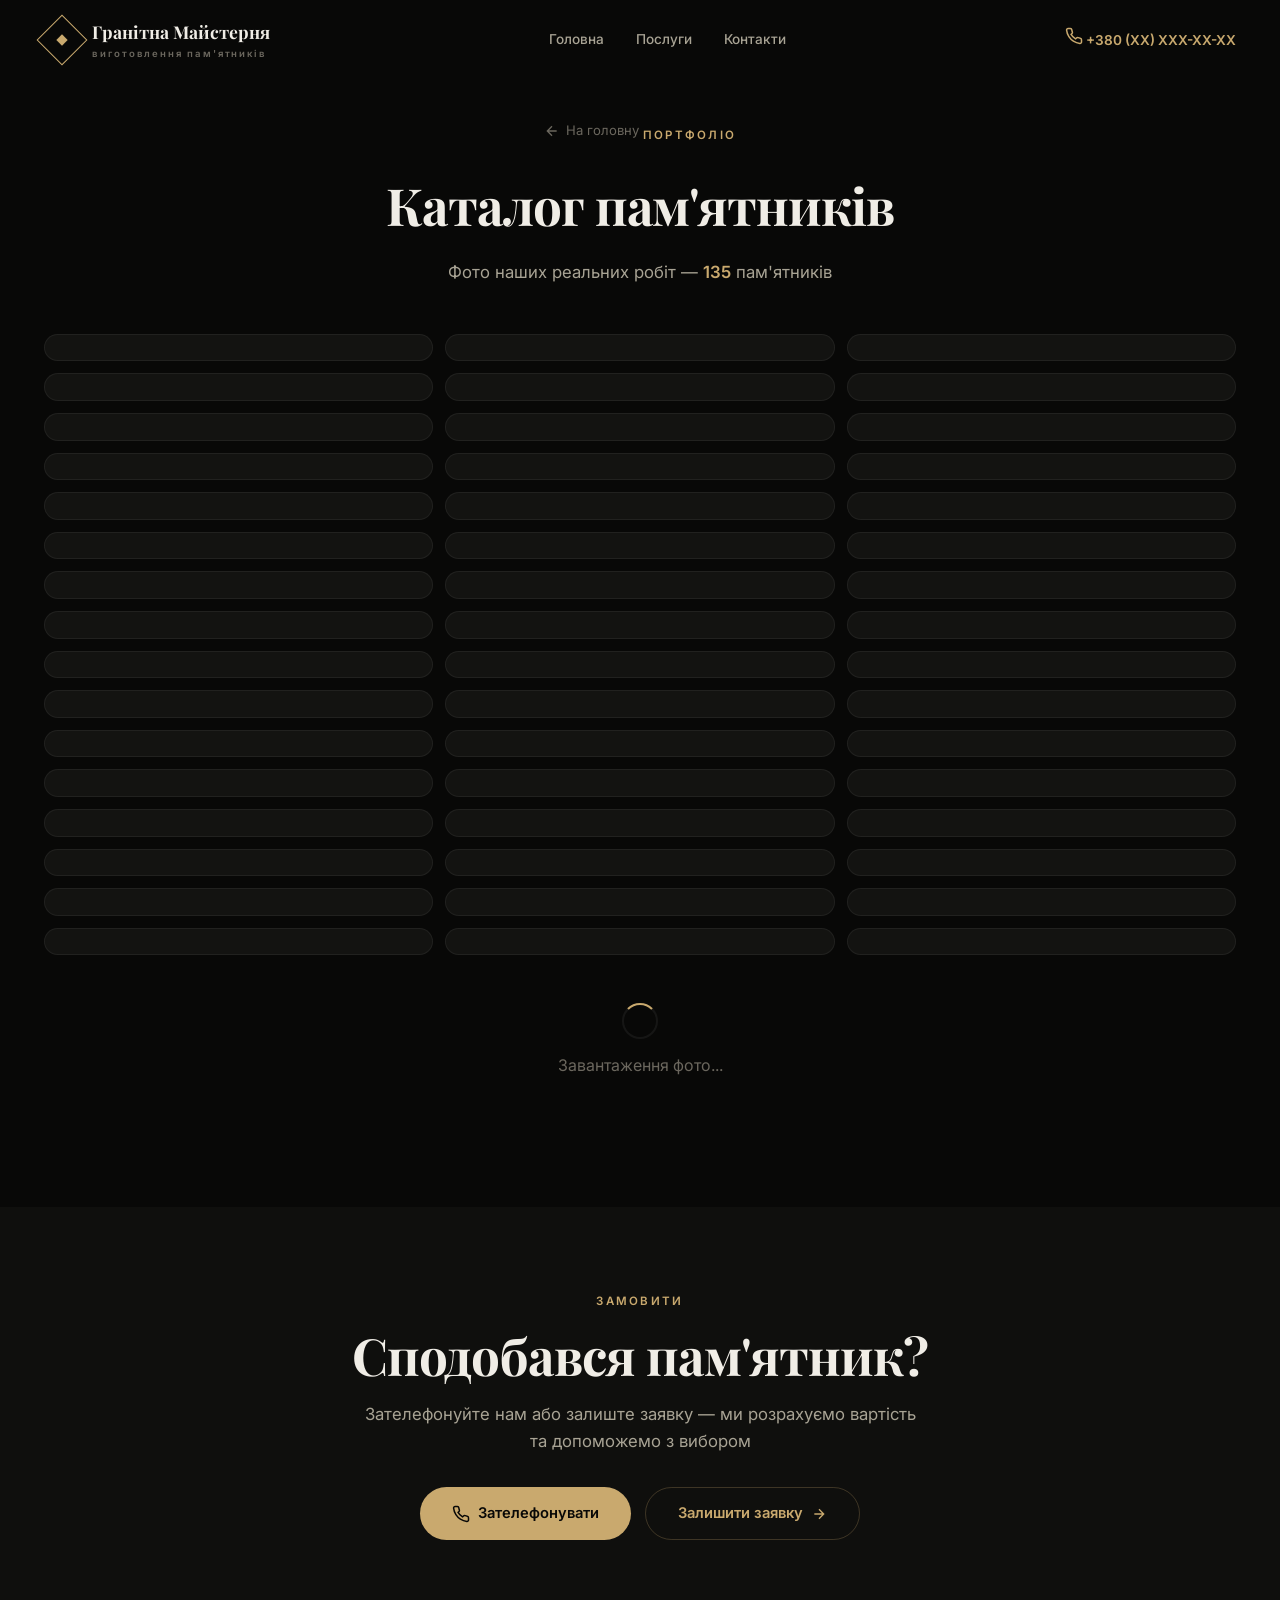
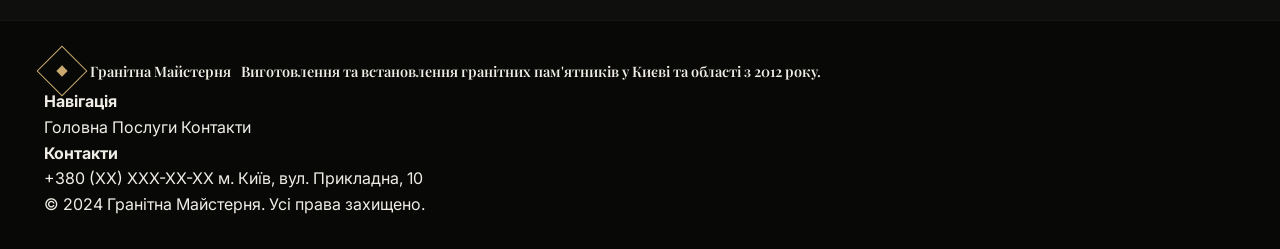
==== catalog.html @ f9597685 "Initial commit: Гранітна Майстерня website Landing page + catalog for granite monument workshop in K" ====
<!DOCTYPE html>
<html lang="uk">
<head>
  <meta charset="UTF-8">
  <meta name="viewport" content="width=device-width, initial-scale=1.0">
  <meta name="description" content="Каталог гранітних пам'ятників — фото реальних робіт гранітної майстерні у Києві. Одинарні, подвійні, меморіальні комплекси.">
  <title>Каталог пам'ятників — Гранітна Майстерня Київ</title>

  <link rel="preconnect" href="https://fonts.googleapis.com">
  <link rel="preconnect" href="https://fonts.gstatic.com" crossorigin>
  <link href="https://fonts.googleapis.com/css2?family=Playfair+Display:wght@400;500;600;700&family=Inter:wght@300;400;500;600&display=swap" rel="stylesheet">

  <link rel="stylesheet" href="css/style.css">
  <link rel="stylesheet" href="css/catalog.css">
</head>
<body>

  <!-- SCROLL PROGRESS -->
  <div class="scroll-progress" id="scrollProgress"></div>

  <!-- HEADER -->
  <header class="header scrolled" id="header">
    <div class="container header__inner">
      <a href="index.html" class="header__logo">
        <div class="header__logo-diamond"><span></span></div>
        <div class="header__logo-text">
          <span class="header__logo-name">Гранітна Майстерня</span>
          <span class="header__logo-sub">виготовлення пам'ятників</span>
        </div>
      </a>

      <nav class="header__nav" id="nav">
        <a href="index.html" class="header__link">Головна</a>
        <a href="index.html#services" class="header__link">Послуги</a>
        <a href="index.html#contacts" class="header__link">Контакти</a>
      </nav>

      <a href="tel:+380XXXXXXXXX" class="header__phone">
        <div class="header__phone-pulse"></div>
        <svg width="18" height="18" viewBox="0 0 24 24" fill="none" stroke="currentColor" stroke-width="2"><path d="M22 16.92v3a2 2 0 01-2.18 2 19.79 19.79 0 01-8.63-3.07 19.5 19.5 0 01-6-6 19.79 19.79 0 01-3.07-8.67A2 2 0 014.11 2h3a2 2 0 012 1.72c.127.96.361 1.903.7 2.81a2 2 0 01-.45 2.11L8.09 9.91a16 16 0 006 6l1.27-1.27a2 2 0 012.11-.45c.907.339 1.85.573 2.81.7A2 2 0 0122 16.92z"/></svg>
        <span>+380 (XX) XXX-XX-XX</span>
      </a>

      <button class="header__burger" id="burger" aria-label="Меню">
        <span></span><span></span><span></span>
      </button>
    </div>
  </header>

  <!-- CATALOG HERO -->
  <section class="cat-hero">
    <div class="container">
      <div class="cat-hero__inner">
        <a href="index.html" class="cat-hero__back">
          <svg width="16" height="16" viewBox="0 0 24 24" fill="none" stroke="currentColor" stroke-width="2"><path d="M19 12H5M12 19l-7-7 7-7"/></svg>
          На головну
        </a>
        <div class="section__tag">Портфоліо</div>
        <h1 class="cat-hero__title">Каталог пам'ятників</h1>
        <p class="cat-hero__text">Фото наших реальних робіт — <span id="totalCount">0</span> пам'ятників</p>
      </div>
    </div>
  </section>

  <!-- CATALOG GRID -->
  <section class="cat-grid-section">
    <div class="container">
      <div class="cat-grid" id="catalogGrid">
        <!-- Images loaded from catalog-data.js -->
      </div>

      <div class="cat-loading" id="catalogLoading">
        <div class="cat-spinner"></div>
        <p>Завантаження фото...</p>
      </div>
    </div>
  </section>

  <!-- CTA -->
  <section class="cat-cta section section--dark">
    <div class="container" style="text-align: center;">
      <div class="section__header">
        <span class="section__tag">Замовити</span>
        <h2 class="section__title">Сподобався пам'ятник?</h2>
        <p class="section__subtitle">Зателефонуйте нам або залиште заявку — ми розрахуємо вартість та допоможемо з вибором</p>
      </div>
      <div style="display: flex; gap: 14px; justify-content: center; flex-wrap: wrap;">
        <a href="tel:+380XXXXXXXXX" class="btn btn--primary btn--glow">
          <svg width="18" height="18" viewBox="0 0 24 24" fill="none" stroke="currentColor" stroke-width="2"><path d="M22 16.92v3a2 2 0 01-2.18 2 19.79 19.79 0 01-8.63-3.07 19.5 19.5 0 01-6-6 19.79 19.79 0 01-3.07-8.67A2 2 0 014.11 2h3a2 2 0 012 1.72c.127.96.361 1.903.7 2.81a2 2 0 01-.45 2.11L8.09 9.91a16 16 0 006 6l1.27-1.27a2 2 0 012.11-.45c.907.339 1.85.573 2.81.7A2 2 0 0122 16.92z"/></svg>
          Зателефонувати
        </a>
        <a href="index.html#contacts" class="btn btn--outline">
          Залишити заявку
          <svg width="16" height="16" viewBox="0 0 24 24" fill="none" stroke="currentColor" stroke-width="2"><path d="M5 12h14M12 5l7 7-7 7"/></svg>
        </a>
      </div>
    </div>
  </section>

  <!-- LIGHTBOX -->
  <div class="lightbox" id="lightbox">
    <button class="lightbox__close" id="lbClose" aria-label="Закрити">
      <svg width="24" height="24" viewBox="0 0 24 24" fill="none" stroke="currentColor" stroke-width="2"><path d="M18 6L6 18M6 6l12 12"/></svg>
    </button>
    <button class="lightbox__nav lightbox__nav--prev" id="lbPrev" aria-label="Попереднє">
      <svg width="24" height="24" viewBox="0 0 24 24" fill="none" stroke="currentColor" stroke-width="2"><path d="M19 12H5M12 19l-7-7 7-7"/></svg>
    </button>
    <button class="lightbox__nav lightbox__nav--next" id="lbNext" aria-label="Наступне">
      <svg width="24" height="24" viewBox="0 0 24 24" fill="none" stroke="currentColor" stroke-width="2"><path d="M5 12h14M12 5l7 7-7 7"/></svg>
    </button>
    <div class="lightbox__body">
      <img src="" alt="" id="lbImg">
      <div class="lightbox__counter" id="lbCounter"></div>
    </div>
  </div>

  <!-- FOOTER -->
  <footer class="footer">
    <div class="container">
      <div class="footer__top">
        <div class="footer__brand">
          <div class="header__logo-diamond"><span></span></div>
          <span class="footer__name">Гранітна Майстерня</span>
          <p class="footer__desc">Виготовлення та встановлення гранітних пам'ятників у Києві та області з 2012 року.</p>
        </div>
        <div class="footer__nav">
          <h4>Навігація</h4>
          <a href="index.html">Головна</a>
          <a href="index.html#services">Послуги</a>
          <a href="index.html#contacts">Контакти</a>
        </div>
        <div class="footer__contact">
          <h4>Контакти</h4>
          <a href="tel:+380XXXXXXXXX">+380 (XX) XXX-XX-XX</a>
          <span>м. Київ, вул. Прикладна, 10</span>
        </div>
      </div>
      <div class="footer__bottom">
        <p>&copy; 2024 Гранітна Майстерня. Усі права захищено.</p>
      </div>
    </div>
  </footer>

  <!-- BACK TO TOP -->
  <button class="back-to-top" id="backToTop" aria-label="Нагору">
    <svg width="20" height="20" viewBox="0 0 24 24" fill="none" stroke="currentColor" stroke-width="2"><path d="M18 15l-6-6-6 6"/></svg>
  </button>

  <script src="js/catalog-data.js"></script>
  <script src="js/catalog.js"></script>
</body>
</html>
---- css/style.css ----
/* =============================================
   GRANITE WORKSHOP — MAIN STYLES
   Dark theme + gold accents
   ============================================= */

/* --- RESET & BASE --- */
*,*::before,*::after{box-sizing:border-box;margin:0;padding:0}

:root {
  --font-h: 'Playfair Display', Georgia, serif;
  --font-b: 'Inter', system-ui, sans-serif;

  --bg:       #080807;
  --bg-2:     #0f0f0d;
  --bg-card:  #131311;
  --bg-card-hover: #1a1a17;

  --gold:     #c9a96e;
  --gold-dim: #a3884e;
  --gold-glow: rgba(201,169,110,0.15);

  --text:     #f0ede6;
  --text-2:   #a8a394;
  --text-3:   #6b675e;

  --border:   rgba(255,255,255,0.06);
  --border-2: rgba(201,169,110,0.25);

  --radius:    10px;
  --radius-lg: 16px;
  --radius-xl: 24px;

  --ease: cubic-bezier(0.16,1,0.3,1);
}

html {
  scroll-behavior: smooth;
  -webkit-text-size-adjust: 100%;
  scroll-padding-top: 80px;
}

body {
  font-family: var(--font-b);
  background: var(--bg);
  color: var(--text);
  line-height: 1.6;
  -webkit-font-smoothing: antialiased;
  overflow-x: hidden;
}

a { color: inherit; text-decoration: none; }
img { display: block; max-width: 100%; }
button { font: inherit; cursor: pointer; border: none; background: none; color: inherit; }
ul,ol { list-style: none; }

.container {
  width: 100%;
  max-width: 1240px;
  margin: 0 auto;
  padding: 0 24px;
}

em { font-style: italic; color: var(--gold); }

/* --- SCROLL PROGRESS --- */
.scroll-progress {
  position: fixed;
  top: 0;
  left: 0;
  height: 2px;
  width: 0;
  background: linear-gradient(90deg, var(--gold), var(--gold-dim));
  z-index: 10000;
  transition: width 0.1s linear;
}

/* --- BUTTONS --- */
.btn {
  display: inline-flex;
  align-items: center;
  gap: 8px;
  font-family: var(--font-b);
  font-size: 0.92rem;
  font-weight: 600;
  padding: 14px 32px;
  border-radius: 60px;
  transition: all 0.35s var(--ease);
  white-space: nowrap;
}

.btn--primary {
  background: var(--gold);
  color: #080807;
}
.btn--primary:hover {
  background: #d4b87a;
  transform: translateY(-2px);
  box-shadow: 0 8px 30px rgba(201,169,110,0.3);
}

.btn--outline {
  border: 1px solid var(--border-2);
  color: var(--gold);
  background: transparent;
}
.btn--outline:hover {
  background: var(--gold-glow);
  border-color: var(--gold);
  transform: translateY(-2px);
}

.btn--full { width: 100%; justify-content: center; }

/* --- SECTION COMMONS --- */
.section {
  padding: 100px 0;
}

.section--dark {
  background: var(--bg-2);
}

.section__header {
  text-align: center;
  margin-bottom: 64px;
}

.section__tag {
  display: inline-block;
  font-size: 0.72rem;
  font-weight: 600;
  letter-spacing: 0.2em;
  color: var(--gold);
  margin-bottom: 16px;
  text-transform: uppercase;
}

.section__tag-inline {
  display: inline-block;
  font-size: 0.72rem;
  font-weight: 600;
  letter-spacing: 0.2em;
  color: var(--gold);
  margin-bottom: 12px;
  text-transform: uppercase;
}

.section__title {
  font-family: var(--font-h);
  font-size: clamp(2rem, 4.5vw, 3.2rem);
  font-weight: 700;
  line-height: 1.15;
  letter-spacing: -0.02em;
}

.section__title--left { text-align: left; }

.section__subtitle {
  max-width: 560px;
  margin: 16px auto 0;
  color: var(--text-2);
  font-size: 1.05rem;
}

/* --- REVEAL ANIMATION --- */
.reveal {
  opacity: 0;
  transform: translateY(30px);
  transition: opacity 0.7s var(--ease), transform 0.7s var(--ease);
}
.reveal.visible {
  opacity: 1;
  transform: translateY(0);
}

/* =============================================
   HEADER
   ============================================= */
.header {
  position: fixed;
  top: 0;
  left: 0;
  right: 0;
  z-index: 1000;
  padding: 18px 0;
  transition: all 0.35s var(--ease);
}

.header.scrolled {
  padding: 10px 0;
  background: rgba(8,8,7,0.85);
  backdrop-filter: blur(20px);
  border-bottom: 1px solid var(--border);
}

.header__inner {
  display: flex;
  align-items: center;
  justify-content: space-between;
}

.header__logo {
  display: flex;
  align-items: center;
  gap: 12px;
}

.header__logo-diamond {
  width: 36px;
  height: 36px;
  border: 1.5px solid var(--gold);
  transform: rotate(45deg);
  display: flex;
  align-items: center;
  justify-content: center;
  flex-shrink: 0;
}
.header__logo-diamond span {
  width: 8px;
  height: 8px;
  background: var(--gold);
}

.header__logo-name {
  display: block;
  font-family: var(--font-h);
  font-size: 1.1rem;
  font-weight: 700;
}

.header__logo-sub {
  display: block;
  font-size: 0.6rem;
  letter-spacing: 0.2em;
  color: var(--text-3);
  font-weight: 600;
}

.header__nav {
  display: flex;
  gap: 32px;
}

.header__link {
  font-size: 0.85rem;
  font-weight: 500;
  color: var(--text-2);
  transition: color 0.3s;
  position: relative;
}
.header__link::after {
  content: '';
  position: absolute;
  bottom: -4px;
  left: 0;
  width: 0;
  height: 1px;
  background: var(--gold);
  transition: width 0.3s var(--ease);
}
.header__link:hover { color: var(--text); }
.header__link:hover::after { width: 100%; }

.header__phone {
  font-size: 0.85rem;
  font-weight: 600;
  color: var(--gold);
  transition: opacity 0.3s;
}
.header__phone:hover { opacity: 0.8; }

.header__burger {
  display: none;
  flex-direction: column;
  gap: 5px;
  width: 28px;
  z-index: 1001;
}
.header__burger span {
  display: block;
  height: 1.5px;
  background: var(--text);
  transition: all 0.35s var(--ease);
  transform-origin: center;
}
.header__burger.active span:nth-child(1) {
  transform: translateY(6.5px) rotate(45deg);
}
.header__burger.active span:nth-child(2) { opacity: 0; }
.header__burger.active span:nth-child(3) {
  transform: translateY(-6.5px) rotate(-45deg);
}

/* =============================================
   HERO
   ============================================= */
.hero {
  position: relative;
  min-height: 100vh;
  display: flex;
  align-items: center;
  padding: 120px 0 80px;
  overflow: hidden;
}

.hero__bg {
  position: absolute;
  inset: 0;
  z-index: 0;
}

.hero__grain {
  position: absolute;
  inset: 0;
  background-image: url("data:image/svg+xml,%3Csvg viewBox='0 0 256 256' xmlns='http://www.w3.org/2000/svg'%3E%3Cfilter id='noise'%3E%3CfeTurbulence type='fractalNoise' baseFrequency='0.9' numOctaves='4' stitchTiles='stitch'/%3E%3C/filter%3E%3Crect width='100%25' height='100%25' filter='url(%23noise)' opacity='0.03'/%3E%3C/svg%3E");
  opacity: 0.5;
}

.hero__glow {
  position: absolute;
  border-radius: 50%;
  filter: blur(120px);
}
.hero__glow--1 {
  width: 500px;
  height: 500px;
  background: rgba(201,169,110,0.06);
  top: 10%;
  left: -10%;
}
.hero__glow--2 {
  width: 400px;
  height: 400px;
  background: rgba(201,169,110,0.04);
  bottom: 10%;
  right: -5%;
}

.hero__inner {
  position: relative;
  z-index: 1;
  display: grid;
  grid-template-columns: 1fr 1fr;
  gap: 64px;
  align-items: center;
}

.hero__badge {
  display: inline-flex;
  align-items: center;
  gap: 10px;
  font-size: 0.68rem;
  font-weight: 600;
  letter-spacing: 0.18em;
  color: var(--gold);
  padding: 10px 20px;
  border: 1px solid var(--border-2);
  border-radius: 60px;
  margin-bottom: 28px;
  background: rgba(201,169,110,0.04);
}

.hero__badge-diamond { font-size: 0.55rem; }

.hero__title {
  font-family: var(--font-h);
  font-size: clamp(2.6rem, 5.5vw, 4.2rem);
  font-weight: 700;
  line-height: 1.1;
  letter-spacing: -0.02em;
  margin-bottom: 24px;
}

.hero__text {
  font-size: 1.08rem;
  color: var(--text-2);
  max-width: 520px;
  margin-bottom: 36px;
  line-height: 1.7;
}

.hero__actions {
  display: flex;
  gap: 16px;
  flex-wrap: wrap;
  margin-bottom: 48px;
}

.hero__stats {
  display: flex;
  align-items: center;
  gap: 32px;
}

.hero__stat { text-align: left; }

.hero__stat-num {
  font-family: var(--font-h);
  font-size: 2rem;
  font-weight: 700;
  color: var(--gold);
}

.hero__stat-plus {
  font-family: var(--font-h);
  font-size: 1.2rem;
  color: var(--gold);
}

.hero__stat-label {
  display: block;
  font-size: 0.78rem;
  color: var(--text-3);
  margin-top: 2px;
}

.hero__stat-divider {
  width: 1px;
  height: 40px;
  background: var(--border);
}

.hero__image {
  position: relative;
}

.hero__image img {
  width: 100%;
  border-radius: var(--radius-xl);
  object-fit: cover;
  max-height: 600px;
}

.hero__image-badge {
  position: absolute;
  bottom: 20px;
  left: 20px;
  right: 20px;
  display: flex;
  align-items: center;
  gap: 12px;
  padding: 16px 20px;
  background: rgba(8,8,7,0.8);
  backdrop-filter: blur(16px);
  border: 1px solid var(--border);
  border-radius: var(--radius-lg);
  font-size: 0.78rem;
}
.hero__image-badge strong {
  display: block;
  font-size: 0.7rem;
  letter-spacing: 0.12em;
  color: var(--gold);
  margin-bottom: 2px;
}
.hero__image-badge span {
  color: var(--text-2);
  font-size: 0.75rem;
}

.hero__scroll {
  position: absolute;
  bottom: 30px;
  left: 50%;
  transform: translateX(-50%);
  display: flex;
  flex-direction: column;
  align-items: center;
  gap: 8px;
  font-size: 0.6rem;
  letter-spacing: 0.2em;
  color: var(--text-3);
}
.hero__scroll-line {
  width: 1px;
  height: 40px;
  background: linear-gradient(to bottom, var(--gold), transparent);
  animation: scrollPulse 2s ease-in-out infinite;
}
@keyframes scrollPulse {
  0%,100% { opacity: 0.3; }
  50% { opacity: 1; }
}

/* =============================================
   MARQUEE TICKER
   ============================================= */
.marquee {
  padding: 20px 0;
  border-top: 1px solid var(--border);
  border-bottom: 1px solid var(--border);
  overflow: hidden;
  background: var(--bg);
}

.marquee__track {
  display: flex;
  gap: 40px;
  align-items: center;
  white-space: nowrap;
  animation: marqueeScroll 30s linear infinite;
  width: max-content;
}

.marquee__track span {
  font-size: 0.75rem;
  font-weight: 600;
  letter-spacing: 0.18em;
  color: var(--text-3);
  text-transform: uppercase;
  flex-shrink: 0;
}

.marquee__dot {
  color: var(--gold) !important;
  font-size: 0.5rem !important;
}

@keyframes marqueeScroll {
  0% { transform: translateX(0); }
  100% { transform: translateX(-50%); }
}

/* =============================================
   ADVANTAGES
   ============================================= */
.advantages__grid {
  display: grid;
  grid-template-columns: repeat(4, 1fr);
  gap: 20px;
}

.advantages__card {
  padding: 36px 28px;
  background: var(--bg-card);
  border: 1px solid var(--border);
  border-radius: var(--radius-lg);
  transition: all 0.4s var(--ease);
  position: relative;
  overflow: hidden;
}

.advantages__card:hover {
  border-color: var(--border-2);
  transform: translateY(-4px);
  box-shadow: 0 12px 40px rgba(0,0,0,0.3);
}

.advantages__num {
  font-size: 0.7rem;
  color: var(--text-3);
  letter-spacing: 0.15em;
  margin-bottom: 20px;
}

.advantages__icon {
  width: 48px;
  height: 48px;
  display: flex;
  align-items: center;
  justify-content: center;
  border: 1px solid var(--border-2);
  border-radius: var(--radius);
  margin-bottom: 20px;
  color: var(--gold);
  font-size: 0.9rem;
  background: var(--gold-glow);
}

.advantages__card h3 {
  font-family: var(--font-h);
  font-size: 1.15rem;
  font-weight: 600;
  margin-bottom: 10px;
}

.advantages__card p {
  font-size: 0.88rem;
  color: var(--text-2);
  line-height: 1.6;
}

/* =============================================
   QUIZ
   ============================================= */
.quiz__box {
  max-width: 680px;
  margin: 0 auto;
  background: var(--bg-card);
  border: 1px solid var(--border);
  border-radius: var(--radius-xl);
  padding: 48px 40px;
}

.quiz__progress {
  display: flex;
  justify-content: space-between;
  margin-bottom: 8px;
}

.quiz__progress-label,
.quiz__progress-pct {
  font-size: 0.72rem;
  font-weight: 600;
  letter-spacing: 0.15em;
  color: var(--text-3);
}

.quiz__bar {
  height: 3px;
  background: var(--border);
  border-radius: 3px;
  margin-bottom: 40px;
  overflow: hidden;
}

.quiz__bar-fill {
  height: 100%;
  width: 0%;
  background: var(--gold);
  border-radius: 3px;
  transition: width 0.5s var(--ease);
}

.quiz__step { display: none; }
.quiz__step.active { display: block; }

.quiz__question {
  font-family: var(--font-h);
  font-size: 1.5rem;
  font-weight: 600;
  margin-bottom: 28px;
  text-align: center;
}

.quiz__options {
  display: flex;
  flex-direction: column;
  gap: 12px;
}

.quiz__option {
  display: flex;
  align-items: center;
  justify-content: space-between;
  padding: 18px 24px;
  background: var(--bg-2);
  border: 1px solid var(--border);
  border-radius: var(--radius-lg);
  text-align: left;
  transition: all 0.3s var(--ease);
}
.quiz__option:hover {
  border-color: var(--border-2);
  background: rgba(201,169,110,0.06);
}
.quiz__option:hover svg {
  color: var(--gold);
  transform: translateX(4px);
}
.quiz__option svg {
  color: var(--text-3);
  flex-shrink: 0;
  transition: all 0.3s var(--ease);
}

.quiz__option strong {
  display: block;
  font-size: 0.95rem;
  margin-bottom: 2px;
}
.quiz__option span {
  font-size: 0.8rem;
  color: var(--text-3);
}

.quiz__form {
  max-width: 420px;
  margin: 0 auto;
  display: flex;
  flex-direction: column;
  gap: 20px;
}

/* --- FORM --- */
.form__group label {
  display: block;
  font-size: 0.82rem;
  font-weight: 500;
  color: var(--text-2);
  margin-bottom: 8px;
}
.form__group label span {
  color: var(--text-3);
  font-weight: 400;
}

.form__group input,
.form__group textarea {
  width: 100%;
  padding: 14px 18px;
  background: var(--bg-2);
  border: 1px solid var(--border);
  border-radius: var(--radius);
  color: var(--text);
  font-family: var(--font-b);
  font-size: 0.92rem;
  transition: border-color 0.3s;
  outline: none;
}
.form__group input:focus,
.form__group textarea:focus {
  border-color: var(--gold);
}
.form__group input::placeholder,
.form__group textarea::placeholder {
  color: var(--text-3);
}
.form__group textarea { resize: vertical; }

/* =============================================
   CATALOG SECTION
   ============================================= */
.catalog__header {
  display: flex;
  justify-content: space-between;
  align-items: flex-end;
  gap: 32px;
  margin-bottom: 48px;
}

.catalog__desc {
  max-width: 400px;
  font-size: 0.95rem;
  color: var(--text-2);
  text-align: right;
}

.catalog__grid {
  display: grid;
  grid-template-columns: repeat(3, 1fr);
  gap: 20px;
}

.catalog__card {
  position: relative;
  background: var(--bg-card);
  border: 1px solid var(--border);
  border-radius: var(--radius-lg);
  overflow: hidden;
  transition: all 0.4s var(--ease);
}
.catalog__card:hover {
  border-color: var(--border-2);
  transform: translateY(-4px);
  box-shadow: 0 12px 40px rgba(0,0,0,0.3);
}

.catalog__card-num {
  position: absolute;
  top: 16px;
  left: 16px;
  font-family: var(--font-h);
  font-size: 0.75rem;
  color: var(--gold);
  font-weight: 600;
  z-index: 2;
}

.catalog__card-img {
  overflow: hidden;
  aspect-ratio: 4/3;
}
.catalog__card-img img {
  width: 100%;
  height: 100%;
  object-fit: cover;
  transition: transform 0.5s var(--ease);
}
.catalog__card:hover .catalog__card-img img {
  transform: scale(1.06);
}

.catalog__card-bottom {
  padding: 20px;
  display: flex;
  justify-content: space-between;
  align-items: center;
  gap: 16px;
}

.catalog__card-bottom h3 {
  font-family: var(--font-h);
  font-size: 1.05rem;
  font-weight: 600;
  margin-bottom: 4px;
}

.catalog__card-bottom p {
  font-size: 0.8rem;
  color: var(--text-3);
}

.catalog__card-arrow {
  flex-shrink: 0;
  width: 40px;
  height: 40px;
  display: flex;
  align-items: center;
  justify-content: center;
  border: 1px solid var(--border);
  border-radius: 50%;
  color: var(--text-3);
  transition: all 0.3s var(--ease);
}
.catalog__card:hover .catalog__card-arrow {
  border-color: var(--gold);
  color: var(--gold);
  background: var(--gold-glow);
}

/* =============================================
   PROCESS
   ============================================= */
.process__steps {
  display: grid;
  grid-template-columns: repeat(4, 1fr);
  gap: 24px;
}

.process__step-top {
  display: flex;
  align-items: center;
  margin-bottom: 24px;
}

.process__step-circle {
  width: 52px;
  height: 52px;
  border: 1px solid var(--border-2);
  border-radius: 50%;
  display: flex;
  align-items: center;
  justify-content: center;
  font-family: var(--font-h);
  font-size: 0.9rem;
  font-weight: 700;
  color: var(--gold);
  flex-shrink: 0;
  background: var(--gold-glow);
}

.process__step-line {
  flex: 1;
  height: 1px;
  background: var(--border);
  margin-left: 16px;
}

.process__step h3 {
  font-family: var(--font-h);
  font-size: 1.15rem;
  font-weight: 600;
  margin-bottom: 10px;
}

.process__step p {
  font-size: 0.88rem;
  color: var(--text-2);
  line-height: 1.6;
}

/* =============================================
   GALLERY
   ============================================= */
.gallery__grid {
  display: grid;
  grid-template-columns: repeat(4, 1fr);
  grid-auto-rows: 220px;
  gap: 12px;
}

.gallery__item {
  border-radius: var(--radius-lg);
  overflow: hidden;
  position: relative;
}
.gallery__item img {
  width: 100%;
  height: 100%;
  object-fit: cover;
  transition: transform 0.5s var(--ease);
}
.gallery__item:hover img {
  transform: scale(1.06);
}

.gallery__item--tall {
  grid-row: span 2;
}

.gallery__cta {
  text-align: center;
  margin-top: 48px;
}

/* =============================================
   PRICING
   ============================================= */
.pricing__grid {
  display: grid;
  grid-template-columns: repeat(3, 1fr);
  gap: 24px;
  align-items: start;
}

.pricing__card {
  background: var(--bg-card);
  border: 1px solid var(--border);
  border-radius: var(--radius-xl);
  padding: 40px 32px;
  transition: all 0.4s var(--ease);
  position: relative;
}
.pricing__card:hover {
  border-color: var(--border-2);
  transform: translateY(-4px);
}

.pricing__card--popular {
  border-color: var(--gold);
  background: rgba(201,169,110,0.04);
}

.pricing__badge {
  position: absolute;
  top: -12px;
  left: 50%;
  transform: translateX(-50%);
  padding: 6px 20px;
  background: var(--gold);
  color: #080807;
  font-size: 0.65rem;
  font-weight: 700;
  letter-spacing: 0.15em;
  border-radius: 60px;
  white-space: nowrap;
}

.pricing__card h3 {
  font-family: var(--font-h);
  font-size: 1.4rem;
  font-weight: 700;
  margin-bottom: 8px;
}

.pricing__desc {
  font-size: 0.88rem;
  color: var(--text-2);
  margin-bottom: 24px;
}

.pricing__price {
  font-size: 1rem;
  color: var(--text-2);
  margin-bottom: 28px;
  padding-bottom: 28px;
  border-bottom: 1px solid var(--border);
}
.pricing__price strong {
  font-family: var(--font-h);
  font-size: 2.4rem;
  font-weight: 700;
  color: var(--gold);
  margin: 0 4px;
}
.pricing__from {
  font-size: 0.82rem;
  color: var(--text-3);
}

.pricing__list {
  margin-bottom: 32px;
  display: flex;
  flex-direction: column;
  gap: 14px;
}
.pricing__list li {
  font-size: 0.9rem;
  color: var(--text-2);
  padding-left: 24px;
  position: relative;
}
.pricing__list li::before {
  content: '\25C6';
  position: absolute;
  left: 0;
  color: var(--gold);
  font-size: 0.5rem;
  top: 5px;
}

.pricing__note {
  text-align: center;
  margin-top: 40px;
  font-size: 0.85rem;
  color: var(--text-3);
}

/* =============================================
   REVIEWS
   ============================================= */
.reviews__grid {
  display: grid;
  grid-template-columns: repeat(3, 1fr);
  gap: 24px;
}

.reviews__card {
  background: var(--bg-card);
  border: 1px solid var(--border);
  border-radius: var(--radius-lg);
  padding: 32px 28px;
  transition: all 0.4s var(--ease);
}
.reviews__card:hover {
  border-color: var(--border-2);
  transform: translateY(-3px);
}

.reviews__card-top {
  display: flex;
  justify-content: space-between;
  align-items: center;
  margin-bottom: 20px;
}

.reviews__stars {
  color: var(--gold);
  font-size: 0.85rem;
  letter-spacing: 2px;
}

.reviews__quote {
  font-family: var(--font-h);
  font-size: 3rem;
  color: var(--gold);
  line-height: 1;
  opacity: 0.3;
}

.reviews__text {
  font-size: 0.92rem;
  color: var(--text-2);
  line-height: 1.7;
  margin-bottom: 24px;
}

.reviews__author {
  display: flex;
  align-items: center;
  gap: 14px;
}

.reviews__avatar {
  width: 42px;
  height: 42px;
  border-radius: 50%;
  background: var(--gold-glow);
  border: 1px solid var(--border-2);
  display: flex;
  align-items: center;
  justify-content: center;
  font-family: var(--font-h);
  font-weight: 700;
  color: var(--gold);
  font-size: 0.95rem;
}

.reviews__author strong {
  display: block;
  font-size: 0.88rem;
}
.reviews__author span {
  font-size: 0.78rem;
  color: var(--text-3);
}

/* =============================================
   FAQ
   ============================================= */
.faq__list {
  max-width: 780px;
  margin: 0 auto;
}

.faq__item {
  border-bottom: 1px solid var(--border);
}

.faq__question {
  width: 100%;
  padding: 24px 0;
  display: flex;
  justify-content: space-between;
  align-items: center;
  gap: 16px;
  text-align: left;
  font-size: 1.02rem;
  font-weight: 500;
  transition: color 0.3s;
}
.faq__question:hover { color: var(--gold); }

.faq__icon {
  width: 24px;
  height: 24px;
  position: relative;
  flex-shrink: 0;
}
.faq__icon span {
  position: absolute;
  background: var(--text-2);
  transition: all 0.35s var(--ease);
}
.faq__icon span:first-child {
  width: 14px;
  height: 1.5px;
  top: 50%;
  left: 50%;
  transform: translate(-50%,-50%);
}
.faq__icon span:last-child {
  width: 1.5px;
  height: 14px;
  top: 50%;
  left: 50%;
  transform: translate(-50%,-50%);
}

.faq__item.open .faq__icon span:last-child {
  transform: translate(-50%,-50%) rotate(90deg);
  opacity: 0;
}

.faq__answer {
  max-height: 0;
  overflow: hidden;
  transition: max-height 0.4s var(--ease), padding 0.4s var(--ease);
}
.faq__item.open .faq__answer {
  max-height: 200px;
}
.faq__answer p {
  padding-bottom: 24px;
  font-size: 0.92rem;
  color: var(--text-2);
  line-height: 1.7;
}

/* =============================================
   CONTACTS
   ============================================= */
.contacts__grid {
  display: grid;
  grid-template-columns: 1fr 1fr;
  gap: 64px;
  align-items: start;
}

.contacts__text {
  font-size: 1rem;
  color: var(--text-2);
  margin: 20px 0 36px;
  line-height: 1.7;
}

.contacts__item {
  display: flex;
  gap: 16px;
  align-items: flex-start;
  margin-bottom: 20px;
}

.contacts__item-icon {
  width: 40px;
  height: 40px;
  display: flex;
  align-items: center;
  justify-content: center;
  border: 1px solid var(--border);
  border-radius: var(--radius);
  color: var(--gold);
  font-size: 0.7rem;
  flex-shrink: 0;
}

.contacts__item strong {
  display: block;
  font-size: 0.82rem;
  font-weight: 600;
  margin-bottom: 2px;
}
.contacts__item span {
  font-size: 0.85rem;
  color: var(--text-2);
}
.contacts__item a {
  font-size: 1rem;
  color: var(--gold);
  font-weight: 600;
  transition: opacity 0.3s;
}
.contacts__item a:hover { opacity: 0.8; }

.contacts__messengers {
  display: flex;
  gap: 10px;
  margin-bottom: 24px;
}

.contacts__messenger {
  padding: 8px 20px;
  border: 1px solid var(--border);
  border-radius: 60px;
  font-size: 0.8rem;
  font-weight: 500;
  color: var(--text-2);
  transition: all 0.3s var(--ease);
}
.contacts__messenger:hover {
  border-color: var(--border-2);
  color: var(--gold);
  background: var(--gold-glow);
}

.contacts__form-wrap {
  background: var(--bg-card);
  border: 1px solid var(--border);
  border-radius: var(--radius-xl);
  padding: 40px 36px;
}

.contacts__form-wrap h3 {
  font-family: var(--font-h);
  font-size: 1.3rem;
  font-weight: 600;
  margin-bottom: 6px;
}

.contacts__form-sub {
  font-size: 0.85rem;
  color: var(--text-3);
  margin-bottom: 28px;
}

.contacts__form {
  display: flex;
  flex-direction: column;
  gap: 20px;
}

.contacts__privacy {
  font-size: 0.72rem;
  color: var(--text-3);
  text-align: center;
  margin-top: 4px;
}

/* =============================================
   FOOTER
   ============================================= */
.footer {
  padding: 32px 0;
  border-top: 1px solid var(--border);
}

.footer__inner {
  display: flex;
  justify-content: space-between;
  align-items: center;
  flex-wrap: wrap;
  gap: 16px;
}

.footer__brand {
  display: flex;
  align-items: center;
  gap: 10px;
  font-family: var(--font-h);
  font-size: 0.9rem;
  font-weight: 600;
}

.footer__diamond {
  color: var(--gold);
  font-size: 0.7rem;
}

.footer__copy {
  font-size: 0.78rem;
  color: var(--text-3);
}

.footer__phone {
  font-size: 0.85rem;
  font-weight: 600;
  color: var(--gold);
  transition: opacity 0.3s;
}
.footer__phone:hover { opacity: 0.8; }

/* =============================================
   BACK TO TOP
   ============================================= */
.back-to-top {
  position: fixed;
  bottom: 30px;
  right: 30px;
  width: 48px;
  height: 48px;
  display: flex;
  align-items: center;
  justify-content: center;
  border-radius: 50%;
  background: rgba(8,8,7,0.8);
  backdrop-filter: blur(12px);
  border: 1px solid var(--border);
  color: var(--gold);
  z-index: 500;
  opacity: 0;
  visibility: hidden;
  transform: translateY(20px);
  transition: all 0.35s var(--ease);
}

.back-to-top.visible {
  opacity: 1;
  visibility: visible;
  transform: translateY(0);
}

.back-to-top:hover {
  border-color: var(--gold);
  background: var(--gold-glow);
}

/* =============================================
   RESPONSIVE
   ============================================= */

@media (max-width: 1024px) {
  .hero__inner { grid-template-columns: 1fr; gap: 40px; }
  .hero__image { max-width: 480px; margin: 0 auto; }
  .hero__content { text-align: center; }
  .hero__text { margin-left: auto; margin-right: auto; }
  .hero__actions { justify-content: center; }
  .hero__stats { justify-content: center; }

  .advantages__grid { grid-template-columns: repeat(2, 1fr); }
  .process__steps { grid-template-columns: repeat(2, 1fr); }
  .catalog__grid { grid-template-columns: repeat(2, 1fr); }
  .pricing__grid { grid-template-columns: 1fr; max-width: 440px; margin: 0 auto; }
  .reviews__grid { grid-template-columns: 1fr; max-width: 540px; margin: 0 auto; }
  .gallery__grid { grid-template-columns: repeat(3, 1fr); grid-auto-rows: 180px; }
  .contacts__grid { grid-template-columns: 1fr; }

  .catalog__header { flex-direction: column; align-items: flex-start; }
  .catalog__desc { text-align: left; }
}

@media (max-width: 768px) {
  .section { padding: 72px 0; }
  .section__header { margin-bottom: 40px; }

  .header__nav { display: none; }
  .header__phone { display: none; }
  .header__burger { display: flex; }

  .header__nav.open {
    display: flex;
    flex-direction: column;
    position: fixed;
    inset: 0;
    background: rgba(8,8,7,0.97);
    backdrop-filter: blur(20px);
    align-items: center;
    justify-content: center;
    gap: 36px;
    z-index: 999;
  }
  .header__nav.open .header__link {
    font-size: 1.5rem;
    color: var(--text);
  }

  .hero { min-height: auto; padding: 100px 0 60px; }
  .hero__scroll { display: none; }
  .hero__stats { flex-wrap: wrap; gap: 20px; }
  .hero__stat-divider { display: none; }

  .advantages__grid { grid-template-columns: 1fr; }
  .process__steps { grid-template-columns: 1fr; }
  .catalog__grid { grid-template-columns: 1fr; }
  .gallery__grid { grid-template-columns: repeat(2, 1fr); grid-auto-rows: 160px; }

  .quiz__box { padding: 32px 20px; }
  .quiz__question { font-size: 1.2rem; }

  .footer__inner { flex-direction: column; text-align: center; }
}

@media (max-width: 480px) {
  .container { padding: 0 16px; }
  .hero__title { font-size: 2rem; }
  .gallery__grid { grid-auto-rows: 130px; gap: 8px; }
  .contacts__form-wrap { padding: 28px 20px; }
}
---- css/catalog.css ----
/* =============================================
   CATALOG PAGE
   ============================================= */

/* HERO */
.cat-hero {
  padding: 120px 0 48px;
  text-align: center;
}

.cat-hero__inner { max-width: 600px; margin: 0 auto; }

.cat-hero__back {
  display: inline-flex;
  align-items: center;
  gap: 6px;
  font-size: 0.82rem;
  color: var(--text-3);
  margin-bottom: 24px;
  transition: color 0.3s var(--ease);
}
.cat-hero__back:hover { color: var(--gold); }

.cat-hero__title {
  font-family: var(--font-h);
  font-size: clamp(2.2rem, 5vw, 3.2rem);
  font-weight: 700;
  margin-bottom: 12px;
  letter-spacing: -0.02em;
}

.cat-hero__text {
  color: var(--text-2);
  font-size: 1.05rem;
}

.cat-hero__text span {
  color: var(--gold);
  font-weight: 600;
}

/* GRID */
.cat-grid-section {
  padding: 0 0 80px;
}

.cat-grid {
  display: grid;
  grid-template-columns: repeat(3, 1fr);
  gap: 12px;
}

.cat-card {
  position: relative;
  border-radius: var(--radius-lg);
  overflow: hidden;
  cursor: pointer;
  background: var(--bg-card);
  border: 1px solid var(--border);
  transition: all 0.4s var(--ease);
}

.cat-card:hover {
  transform: scale(1.02);
  box-shadow: 0 12px 40px rgba(0, 0, 0, 0.4);
  border-color: var(--border-2);
  z-index: 2;
}

.cat-card img {
  width: 100%;
  display: block;
  transition: opacity 0.5s var(--ease), transform 0.6s var(--ease);
  opacity: 0;
}

.cat-card img.loaded {
  opacity: 1;
}

.cat-card:hover img {
  transform: scale(1.06);
}

.cat-card__overlay {
  position: absolute;
  inset: 0;
  background: linear-gradient(0deg, rgba(8,8,7,0.7) 0%, transparent 50%);
  opacity: 0;
  transition: opacity 0.3s var(--ease);
  display: flex;
  align-items: flex-end;
  padding: 16px;
}

.cat-card:hover .cat-card__overlay {
  opacity: 1;
}

.cat-card__num {
  font-family: var(--font-h);
  font-size: 0.85rem;
  color: var(--gold);
}

/* skeleton */
.cat-card--skeleton {
  cursor: default;
}

.cat-card--skeleton::after {
  content: '';
  position: absolute;
  inset: 0;
  background: linear-gradient(
    90deg,
    var(--bg-card) 25%,
    var(--bg-card-hover) 50%,
    var(--bg-card) 75%
  );
  background-size: 200% 100%;
  animation: shimmer 1.5s ease-in-out infinite;
}

@keyframes shimmer {
  0% { background-position: 200% 0; }
  100% { background-position: -200% 0; }
}

/* LOADING */
.cat-loading {
  text-align: center;
  padding: 48px 0;
  color: var(--text-3);
  display: none;
}

.cat-loading.active { display: block; }

.cat-spinner {
  width: 36px;
  height: 36px;
  border: 2px solid var(--border);
  border-top-color: var(--gold);
  border-radius: 50%;
  margin: 0 auto 14px;
  animation: spin 0.7s linear infinite;
}

@keyframes spin { to { transform: rotate(360deg); } }

/* LIGHTBOX */
.lightbox {
  position: fixed;
  inset: 0;
  z-index: 5000;
  background: rgba(0, 0, 0, 0.96);
  display: flex;
  align-items: center;
  justify-content: center;
  opacity: 0;
  visibility: hidden;
  transition: all 0.3s var(--ease);
}

.lightbox.open {
  opacity: 1;
  visibility: visible;
}

.lightbox__body {
  display: flex;
  flex-direction: column;
  align-items: center;
  gap: 16px;
  max-width: 92vw;
  max-height: 92vh;
}

.lightbox__body img {
  max-width: 90vw;
  max-height: 82vh;
  object-fit: contain;
  border-radius: var(--radius);
  transition: opacity 0.3s var(--ease);
}

.lightbox__counter {
  font-size: 0.82rem;
  color: var(--text-3);
  font-family: var(--font-h);
}

.lightbox__close,
.lightbox__nav {
  position: absolute;
  background: rgba(255, 255, 255, 0.06);
  backdrop-filter: blur(8px);
  border: 1px solid rgba(255, 255, 255, 0.1);
  color: var(--text);
  cursor: pointer;
  display: flex;
  align-items: center;
  justify-content: center;
  border-radius: 50%;
  transition: all 0.3s var(--ease);
}

.lightbox__close:hover,
.lightbox__nav:hover {
  background: rgba(201, 169, 110, 0.15);
  border-color: var(--gold);
  color: var(--gold);
}

.lightbox__close {
  top: 20px;
  right: 20px;
  width: 48px;
  height: 48px;
}

.lightbox__nav {
  top: 50%;
  transform: translateY(-50%);
  width: 52px;
  height: 52px;
}

.lightbox__nav--prev { left: 20px; }
.lightbox__nav--next { right: 20px; }

/* CTA */
.cat-cta {
  padding: 80px 0;
}

.cat-cta .section__header {
  margin-bottom: 32px;
}

/* RESPONSIVE */
@media (max-width: 1024px) {
  .cat-grid {
    grid-template-columns: repeat(2, 1fr);
  }
}

@media (max-width: 768px) {
  .cat-grid {
    grid-template-columns: repeat(2, 1fr);
    gap: 8px;
  }

  .cat-card {
    border-radius: var(--radius);
  }

  .lightbox__nav { width: 40px; height: 40px; }
  .lightbox__nav--prev { left: 8px; }
  .lightbox__nav--next { right: 8px; }
}

@media (max-width: 480px) {
  .cat-grid {
    grid-template-columns: repeat(2, 1fr);
    gap: 6px;
  }
}
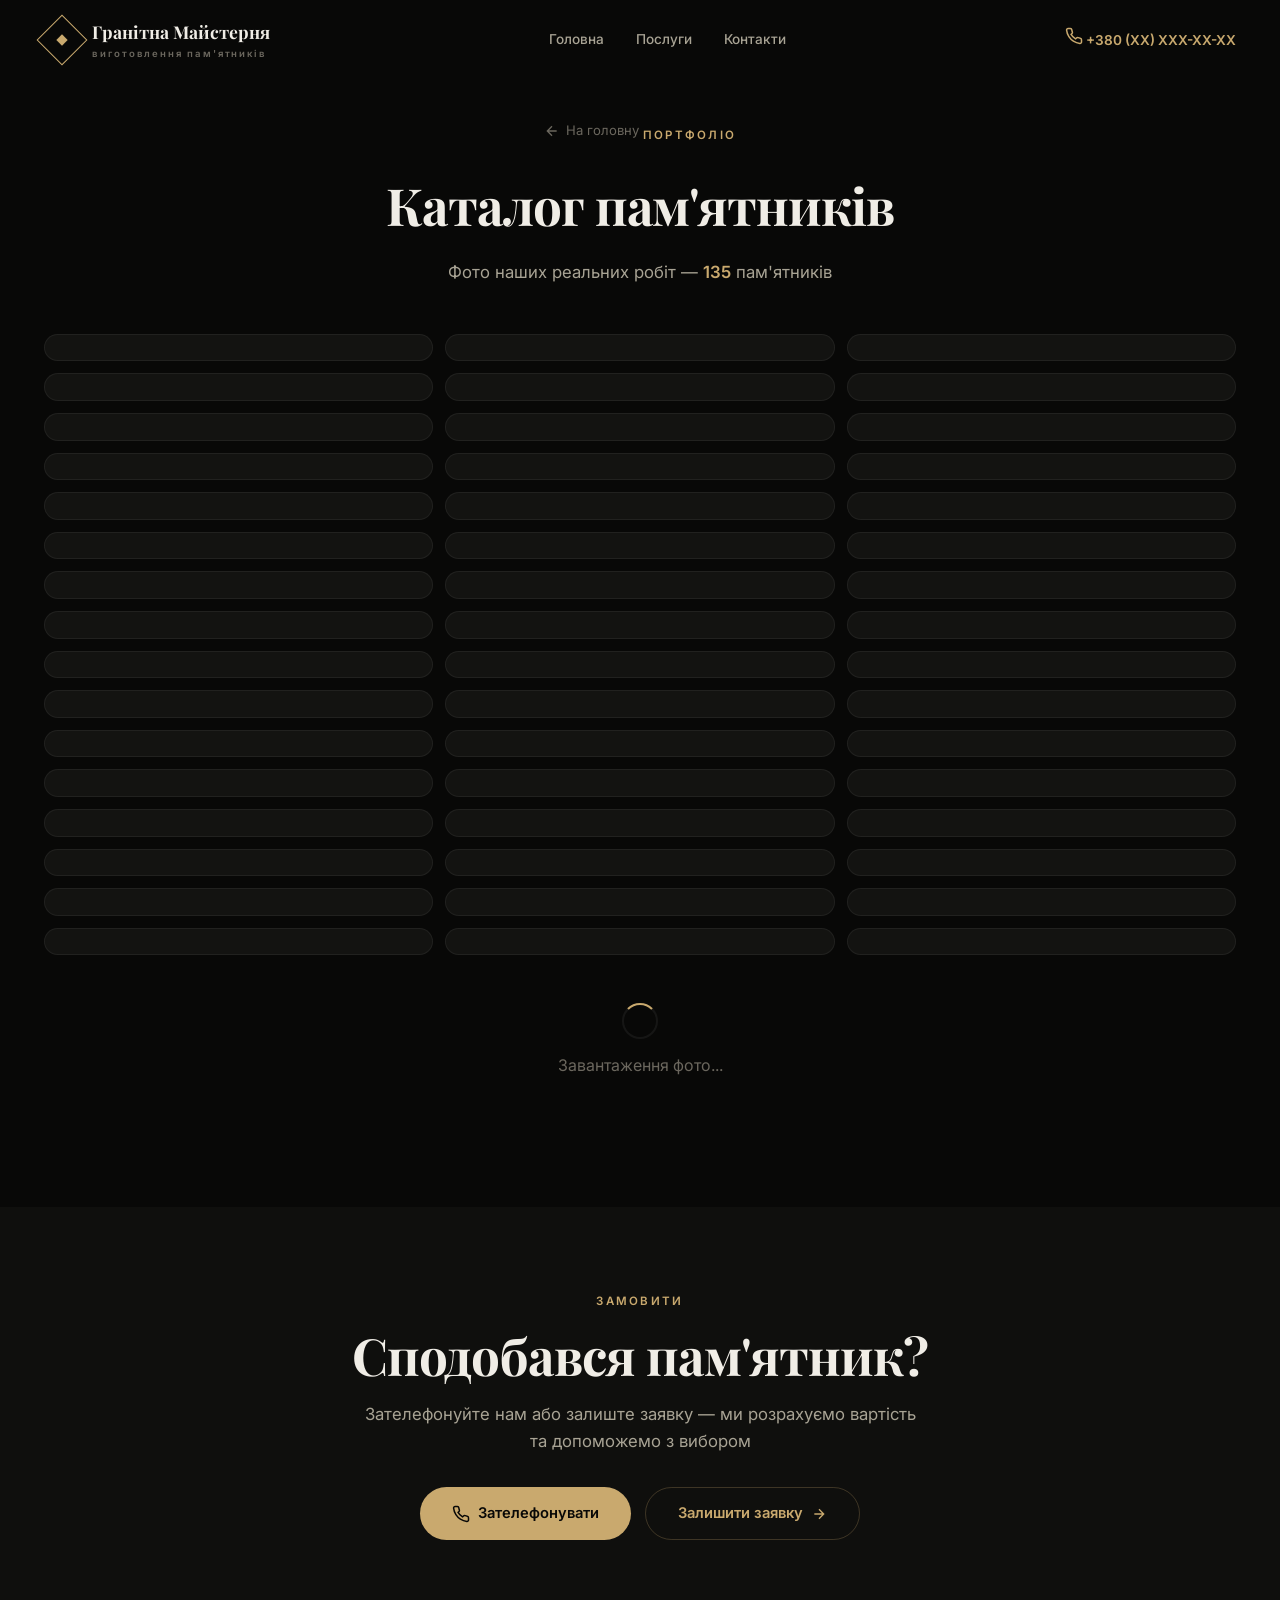
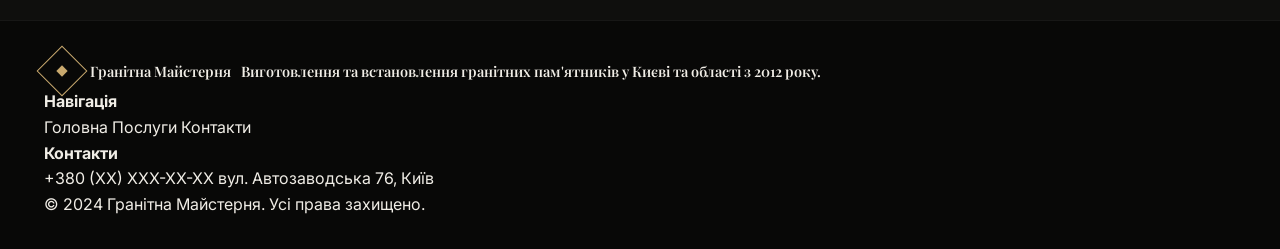
==== commit f58db410: "Update address to вул. Автозаводська 76, Київ Co-Authored-By: Claude Opus 4.6 <noreply@anthropic.com" ====
--- a/catalog.html
+++ b/catalog.html
@@ -132,7 +132,7 @@
         <div class="footer__contact">
           <h4>Контакти</h4>
           <a href="tel:+380XXXXXXXXX">+380 (XX) XXX-XX-XX</a>
-          <span>м. Київ, вул. Прикладна, 10</span>
+          <span>вул. Автозаводська 76, Київ</span>
         </div>
       </div>
       <div class="footer__bottom">
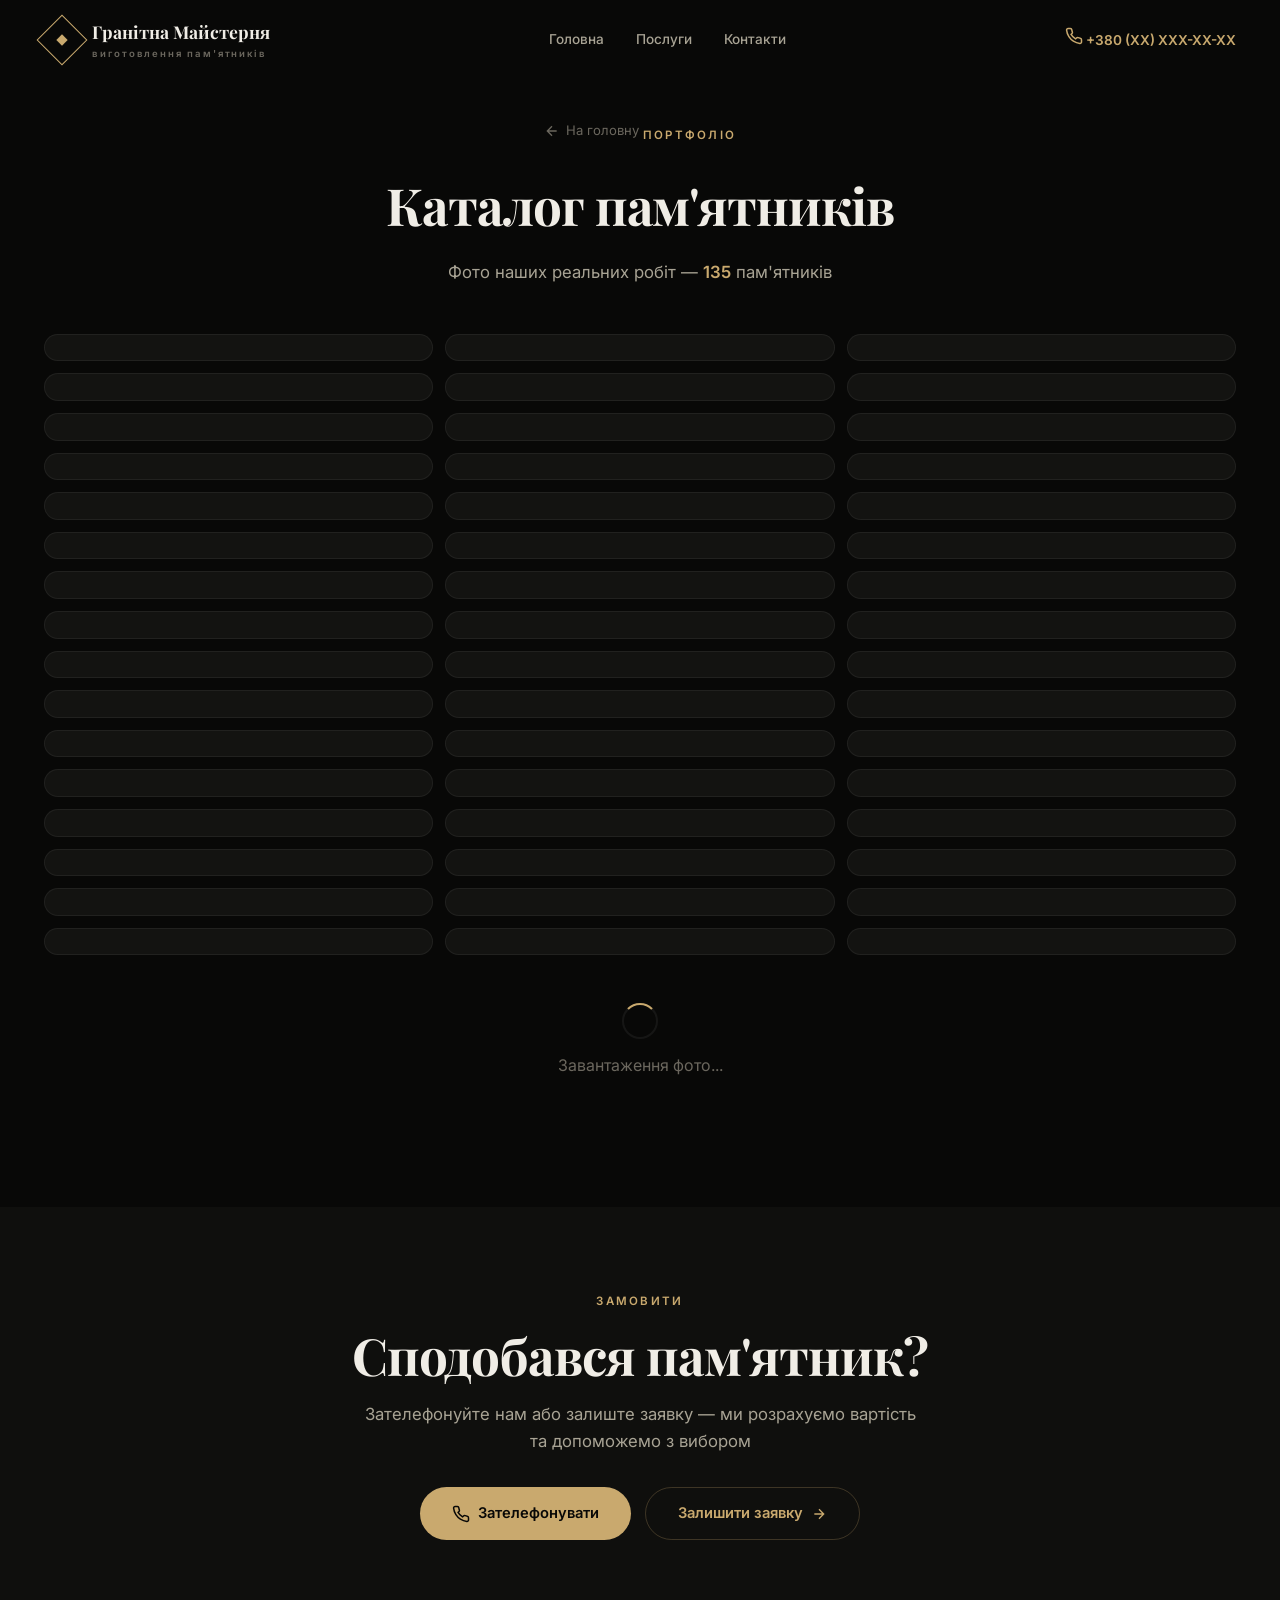
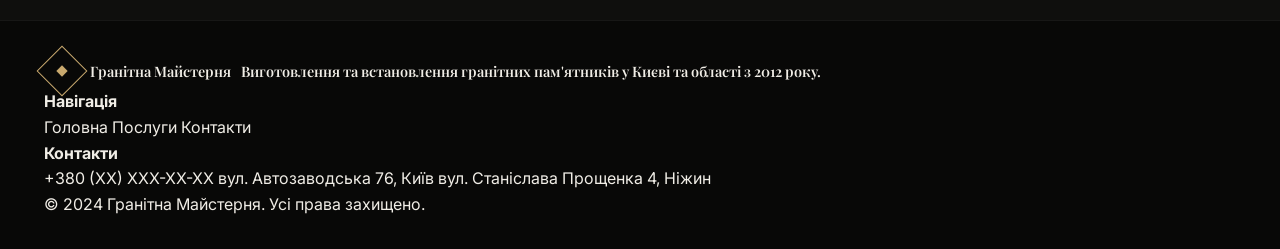
==== commit e2079018: "Add second address: вул. Станіслава Прощенка 4, Ніжин Co-Authored-By: Claude Opus 4.6 <noreply@anthr" ====
--- a/catalog.html
+++ b/catalog.html
@@ -133,6 +133,7 @@
           <h4>Контакти</h4>
           <a href="tel:+380XXXXXXXXX">+380 (XX) XXX-XX-XX</a>
           <span>вул. Автозаводська 76, Київ</span>
+          <span>вул. Станіслава Прощенка 4, Ніжин</span>
         </div>
       </div>
       <div class="footer__bottom">
